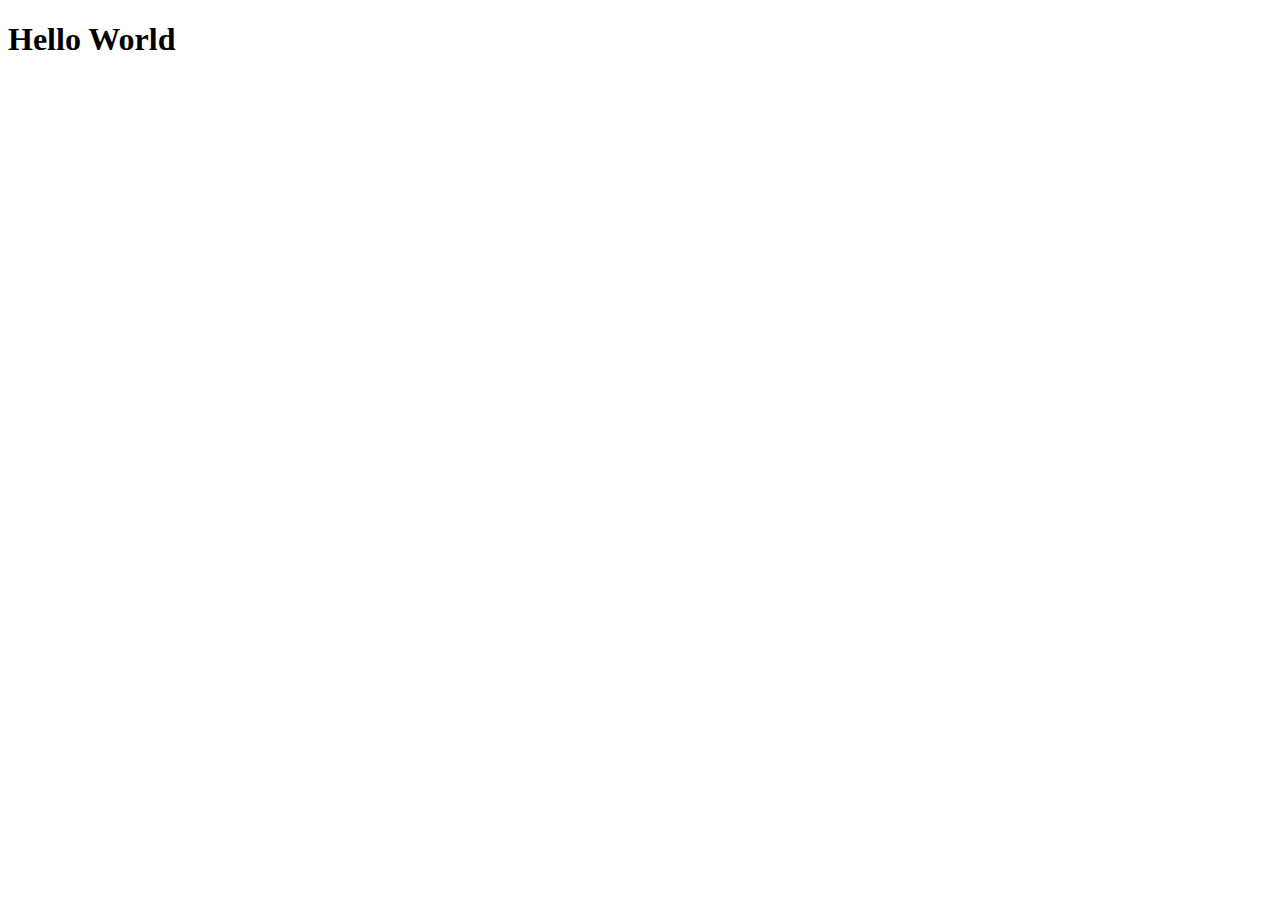
==== index.html @ 77d95f47 "hello github.io" ====
<?xml version="1.0" encoding="UTF-8"?>
<!DOCTYPE html PUBLIC "-//W3C//DTD XHTML 1.0 Strict//EN" "http://www.w3.org/TR/xhtml1/DTD/xhtml1-strict.dtd">
<html xmlns="http://www.w3.org/1999/xhtml" lang="ja" xml:lang="ja" >
<head>
<meta http-equiv="Content-Type" content="text/html; charset=utf-8" />
<meta name="author" content="aoihon" />
<meta name="copyright" content="(c) 2016 A.A." />
<meta name="keywords" lang="ja" xml:lang="ja" content="aoihon,青い本" />
<meta name="description" lang="ja" xml:lang="ja" content="青い本が遊びで作成しているウェブサイト" />
<title>青本</title>
<link rel="stylesheet" type="text/css" href="./WebContent/stylesheets/normal.css" />
</head>
<body>
<h1>Hello World</h1>
</body>
</html>
---- WebContent/stylesheets/normal.css ----
@CHARSET "UTF-8";
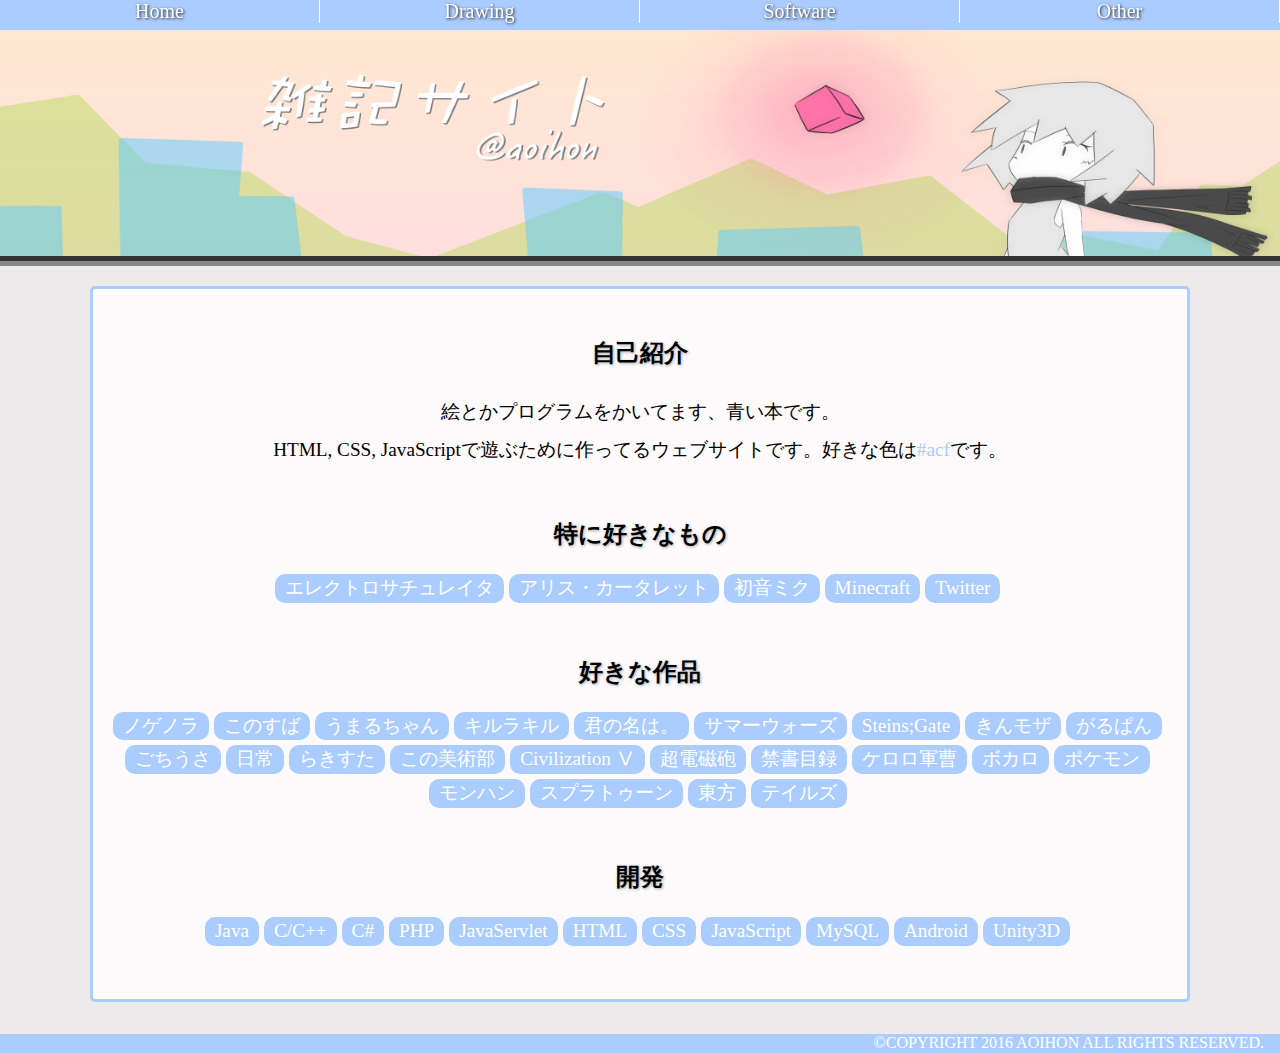
==== commit 738c3570: "jqueryでメニューを留めるようにした タブで内容が切り替わるシステムが完成しました。 ホーム画面が完成しました。" ====
--- a/index.html
+++ b/index.html
@@ -5,12 +5,73 @@
 <meta http-equiv="Content-Type" content="text/html; charset=utf-8" />
 <meta name="author" content="aoihon" />
 <meta name="copyright" content="(c) 2016 A.A." />
-<meta name="keywords" lang="ja" xml:lang="ja" content="aoihon,青い本" />
-<meta name="description" lang="ja" xml:lang="ja" content="青い本が遊びで作成しているウェブサイト" />
-<title>青本</title>
-<link rel="stylesheet" type="text/css" href="./WebContent/stylesheets/normal.css" />
+<meta name="keywords" lang="ja" xml:lang="ja" content="aoihon,青い本,雑記サイト" />
+<meta name="description" lang="ja" xml:lang="ja" content="青い本が遊びで作成しているウェブサイト,雑記サイト" />
+<title>青い本</title>
+<link rel="stylesheet" type="text/css" href="./WebContent/stylesheets/base.css" />
+<link rel="stylesheet" type="text/css" href="./WebContent/stylesheets/header.css" />
+<link rel="stylesheet" type="text/css" href="./WebContent/stylesheets/footer.css" />
+<script type="text/javascript" src="./WebContent/javascript/jquery-3.1.0.min.js"></script>
+<script type="text/javascript" src="./WebContent/javascript/navigation.js"></script>
+
+<script type="text/javascript"><!--
+$(function(){
+	// js有効化推奨
+	document.getElementById("content-wrap").style.display="block";
+	document.getElementById("checkJS").style.display="none";
+
+	//コンテンツページの読み込み
+	$("#page-home").load("./WebContent/pages/home.html");
+	$("#page-drawing").load("./WebContent/pages/drawing.html");
+	$("#page-software").load("./WebContent/pages/software.html");
+	$("#page-other").load("./WebContent/pages/other.html");
+})
+// -->
+</script>
+
 </head>
-<body>
-<h1>Hello World</h1>
+
+<body oncopy="return false;" ontouchstart="return false;" onmousedown="return false;" oncontextmenu="return false">
+<div id="checkJS">
+<h1>JavaScriptを有効にしてね！</h1>
+</div>
+<div id="content-wrap" style="display: none;">
+	<!-- メニューと背景画像 -->
+	<div id="header-wrap">
+		<ul>
+			<li><a onclick="ChangeTab('tab-home');return false;" href="">Home</a></li>
+			<li><a onclick="ChangeTab('tab-drawing');return false;" href="">Drawing</a></li>
+			<li><a onclick="ChangeTab('tab-software');return false;" href="">Software</a></li>
+			<li><a onclick="ChangeTab('tab-other');return false;" href="">Other</a></li>
+		</ul>
+		<img src="WebContent/resources/images/header.png" />
+	</div>	
+	<!-- 表示するコンテンツ -->
+	<div id="body-wrap">
+		<div class="content-wrap" id="tab-home">
+			<div id="page-home"></div>
+		</div>
+		<div class="content-wrap" id="tab-drawing">
+			<div id="page-drawing"></div>
+		</div>
+		<div class="content-wrap" id="tab-software">
+			<div id="page-software"></div>
+		</div>
+		<div class="content-wrap" id="tab-other">
+			<div id="page-other"></div>
+		</div>
+	</div>
+	
+	<!-- デフォルトでホームを表示する -->
+	<script type="text/javascript"><!--
+		ChangeTab('tab-home'); // デフォルトのタブを選択
+		// -->
+	</script>
+	
+	<!-- フッターを表示 -->
+	<div id="footer-wrap">
+		<p>&copy;COPYRIGHT 2016 AOIHON ALL RIGHTS RESERVED. </p>
+	</div>
+</div>
 </body>
 </html>
--- a/WebContent/stylesheets/base.css
+++ b/WebContent/stylesheets/base.css
@@ -0,0 +1,22 @@
+@CHARSET "UTF-8";
+
+html{
+	background-color: #eceaea;
+}
+
+/* reset */
+body,div,dl,dt,dd,ul,ol,li,h1,h2,h3,h4,h5,h6,pre,code,form,fieldset,legend,input,textarea,p,blockquote,th,td{
+	margin:0; padding:0;
+}
+
+#header-wrap, #body-wrap, #footer-wrap{
+	position: relative;
+	display: block;
+}
+
+/* コンテンツ部分を最低でも500pxの高さにする設定 */
+#body-wrap{
+	min-height:500px;
+	height:auto !important;
+	height:500px;
+}--- a/WebContent/stylesheets/header.css
+++ b/WebContent/stylesheets/header.css
@@ -0,0 +1,35 @@
+@CHARSET "UTF-8";
+
+/* メニューのデザイン */
+#header-wrap ul{
+/*	padding:0;*/
+	width: 100%;
+	position: fixed;
+	list-style: none;
+	font-size: 0;
+	z-index: 9999;
+}
+#header-wrap li{
+	display: inline-block;
+	width: 25%;
+	height: 30px;
+	font-size: 20px;
+  	background-color: #acf;
+  	font-family: 'Comic Sans MS';
+  	color: white;
+  	text-align: center;
+  	text-shadow: 1px 1px 3px #222;
+}
+#header-wrap a{
+	display: block;
+	text-decoration: none;
+	color: white;
+  	border-right: 1px solid #fff;
+}
+
+/* ヘッダー画像 */
+#header-wrap img{
+	width: 100%;
+	border-bottom: 10px groove #888; 
+}
+
--- a/WebContent/stylesheets/footer.css
+++ b/WebContent/stylesheets/footer.css
@@ -0,0 +1,14 @@
+@CHARSET "UTF-8";
+
+#footer-wrap{
+  	background-color: #acf;
+	padding-bottom: 1px;
+}
+#footer-wrap p{
+/*	display: table-cell; /* なぜできる??? */
+  	text-decoration: none;
+	text-align: right;
+  	margin-right: 1em;
+  	color: white;
+  	font-family: 'Comic Sans MS';
+}
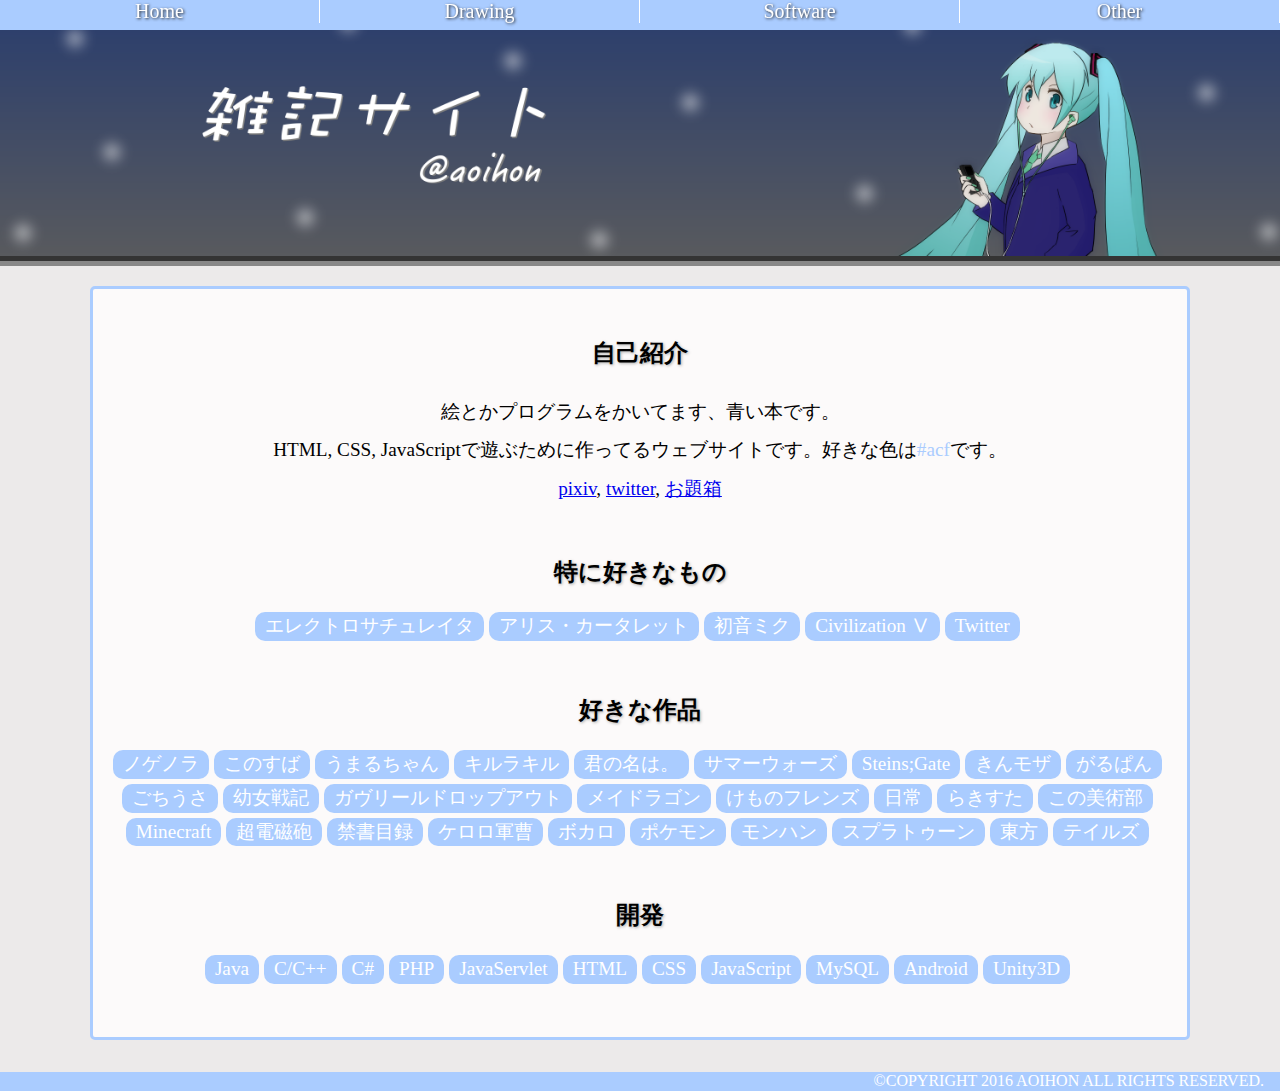
==== commit 643d24f6: "Google Analytics" ====
--- a/index.html
+++ b/index.html
@@ -31,7 +31,7 @@
 
 </head>
 
-<body oncopy="return false;" ontouchstart="return false;" onmousedown="return false;" oncontextmenu="return false">
+<body oncopy="return false;" onmousedown="return false;" oncontextmenu="return false">
 <div id="checkJS">
 <h1>JavaScriptを有効にしてね！</h1>
 </div>
@@ -74,4 +74,14 @@
 	</div>
 </div>
 </body>
+<script>
+  (function(i,s,o,g,r,a,m){i['GoogleAnalyticsObject']=r;i[r]=i[r]||function(){
+  (i[r].q=i[r].q||[]).push(arguments)},i[r].l=1*new Date();a=s.createElement(o),
+  m=s.getElementsByTagName(o)[0];a.async=1;a.src=g;m.parentNode.insertBefore(a,m)
+  })(window,document,'script','https://www.google-analytics.com/analytics.js','ga');
+
+  ga('create', 'UA-92393367-1', 'auto');
+  ga('send', 'pageview');
+
+</script>
 </html>
